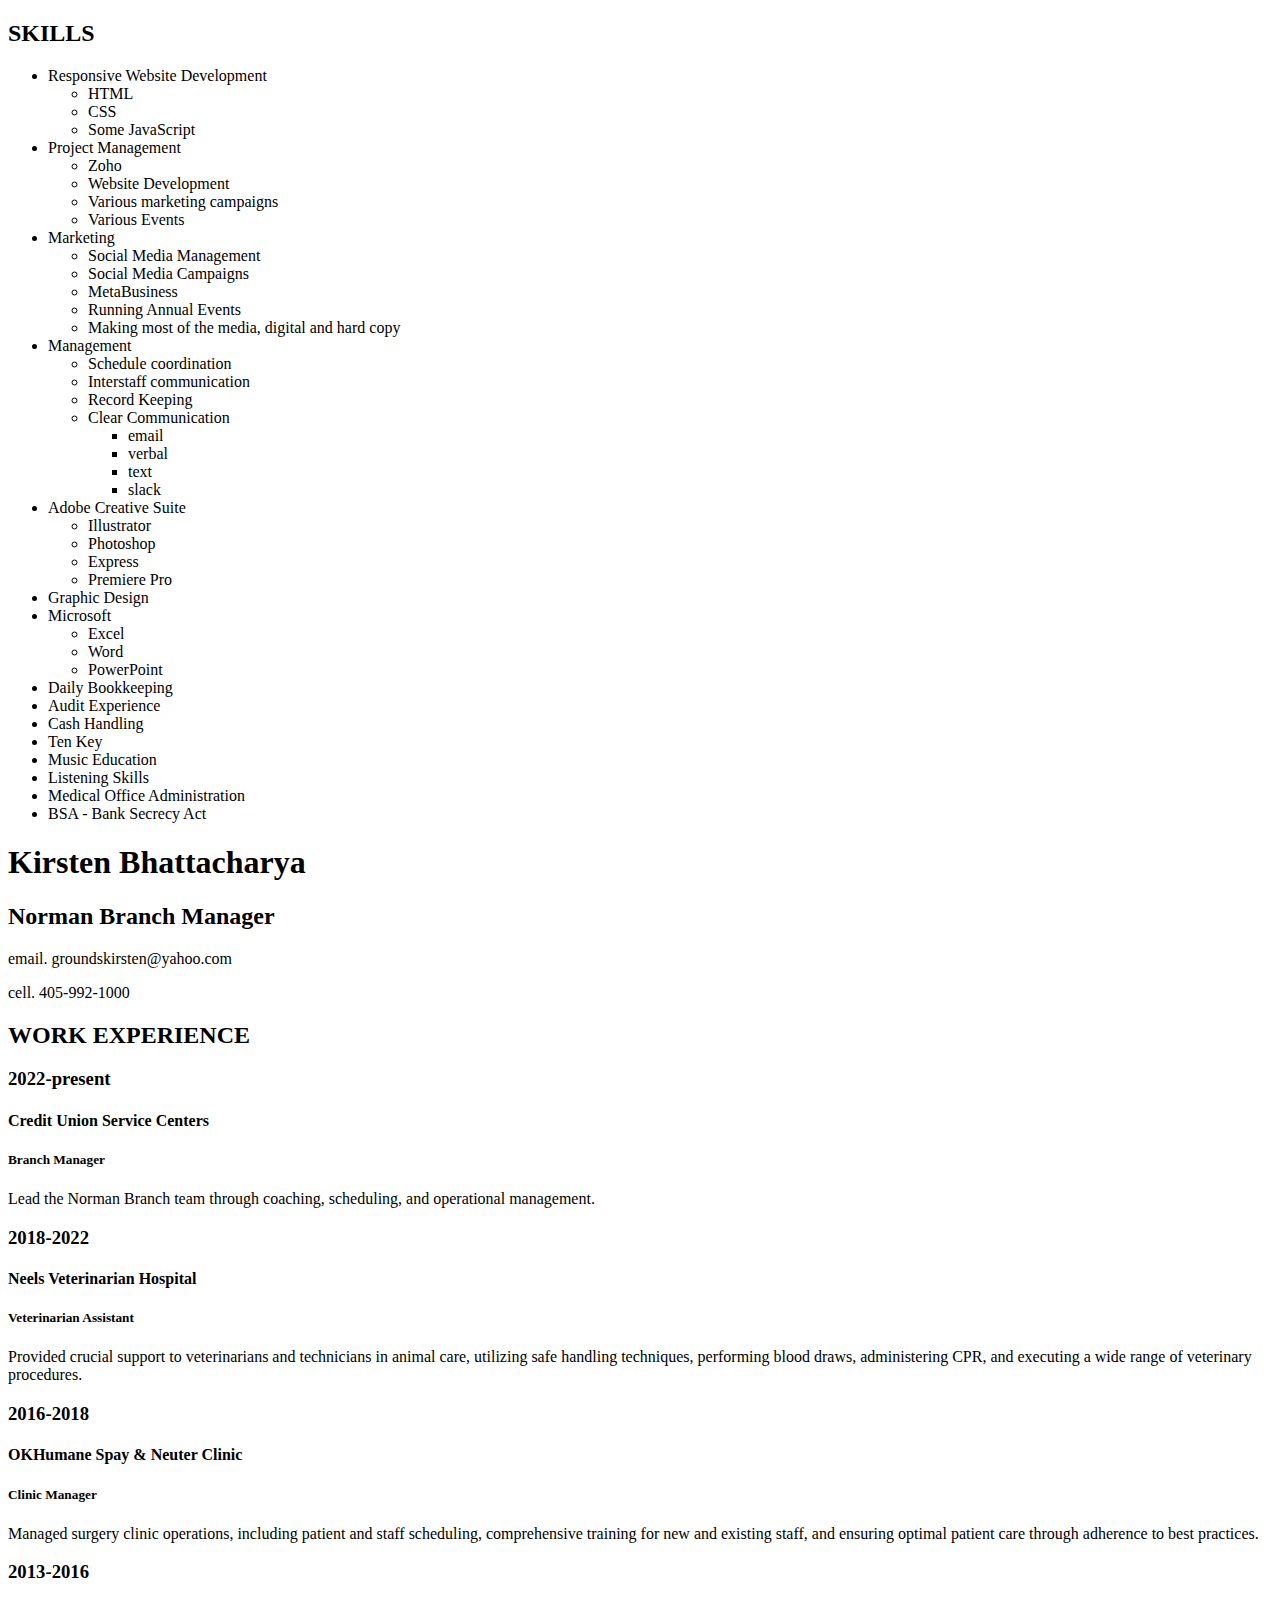
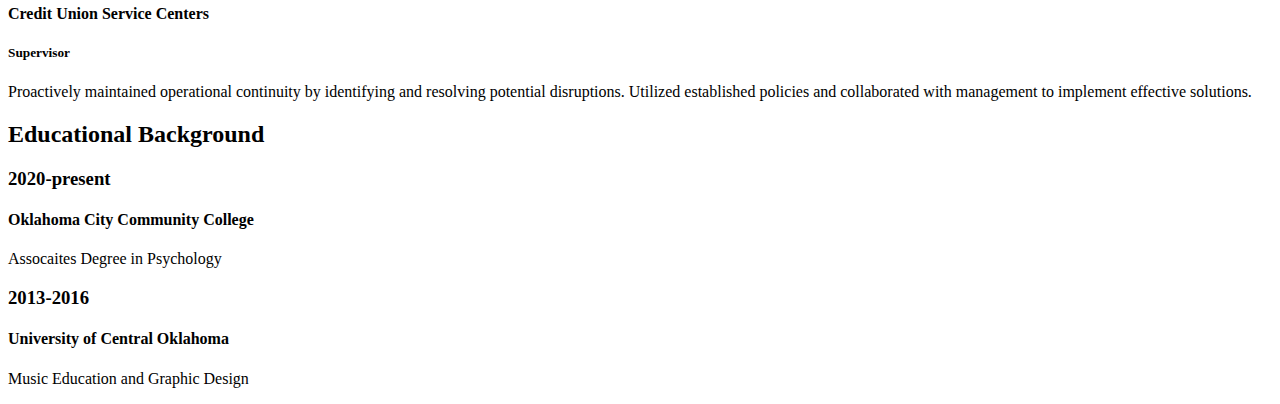
==== index.html @ cf770927 "Create index.html" ====
<!DOCTYPE html>
<html lang="en">
<head>
    <meta charset="UTF-8">
    <meta name="viewport" content="width=device-width, initial-scale=1.0">
    <title>Kirsten Bhattacharya - Resume</title>
    <link rel="stylesheet" href="./resume.css">
</head>
<body>
    <a href="./Index.html" class="home-button">
        <div class="star">
          <div class="point"></div>
          <div class="point"></div>
          <div class="point"></div>
          <div class="point"></div>
          <div class="point"></div>
        </div>
      </a>
    <div class="resume-container">
        <div class="left-section">
            <div class="skills-section">
                <h2>SKILLS</h2>
                <ul>
                    <li>Responsive Website Development
                        <ul class="sub-skills">
                            <li>HTML</li>
                            <li>CSS</li>
                            <li>Some JavaScript</li>
                        </ul>
                    </li>
                    <li>Project Management
                        <ul class="sub-skills">
                            <li>Zoho</li>
                            <li>Website Development</li> <li>Various marketing campaigns</li>
                            <li>Various Events</li>
                        </ul>
                    </li> 
                    <li>Marketing
                        <ul class="sub-skills">
                            <li>Social Media Management</li>
                            <li>Social Media Campaigns</li>
                            <li>MetaBusiness</li>
                            <li>Running Annual Events</li>
                            <li>Making most of the media, digital and hard copy</li>
                        </ul>
                    </li>
                    <li>Management
                        <ul class="sub-skills">
                            <li>Schedule coordination</li>
                            <li>Interstaff communication</li>
                            <li>Record Keeping</li>
                            <li>Clear Communication
                                <ul class="sub-skills">
                                    <li>email</li>
                                    <li>verbal</li>
                                    <li>text</li>
                                    <li>slack</li>
                                </ul>
                            </li>
                        </ul>
                    </li>
                    <li>Adobe Creative Suite
                        <ul class="sub-skills">
                            <li>Illustrator</li>
                            <li>Photoshop</li>
                            <li>Express</li>
                            <li>Premiere Pro</li>
                        </ul>
                    </li>
                    <li>Graphic Design</li> 
                    <li>Microsoft
                        <ul class="sub-skills">
                            <li>Excel</li>
                            <li>Word</li>
                            <li>PowerPoint</li>
                        </ul>
                    </li>
                    <li>Daily Bookkeeping</li>
                    <li>Audit Experience</li>
                    <li>Cash Handling</li>
                    <li>Ten Key</li> 
                    <li>Music Education</li> 
                    <li>Listening Skills</li>
                    <li>Medical Office Administration</li>
                    <li>BSA - Bank Secrecy Act</li> 
                </ul>
                                </ul>
                            </li>
                        </ul>
                    </li>
                </ul>
            </div>
        </div>
        <div class="right-section">
            <div class="header-section">
                <h1>Kirsten Bhattacharya</h1>
                <h2>Norman Branch Manager</h2>
                <p>email. groundskirsten@yahoo.com</p>
                <p>cell. 405-992-1000</p>
            </div>
            <div class="work-experience-section">
                <h2>WORK EXPERIENCE</h2>
                <div class="job">
                    <h3>2022-present</h3>
                    <h4>Credit Union Service Centers</h4>
                    <h5>Branch Manager</h5>
                    <p>Lead the Norman Branch team through coaching, scheduling, and operational management.</p>
                </div>
                <div class="job">
                    <h3>2018-2022</h3>
                    <h4>Neels Veterinarian Hospital</h4>
                    <h5>Veterinarian Assistant</h5>
                    <p>Provided crucial support to veterinarians and technicians in animal care, utilizing safe handling techniques, performing blood draws, administering CPR, and executing a wide range of veterinary procedures.</p>
                </div>
                <div class="job">
                    <h3>2016-2018</h3>
                    <h4>OKHumane Spay & Neuter Clinic</h4>
                    <h5>Clinic Manager</h5>
                    <p>Managed surgery clinic operations, including patient and staff scheduling, comprehensive training for new and existing staff, and ensuring optimal patient care through adherence to best practices.</p>
                </div>
                <div class="job">
                    <h3>2013-2016</h3>
                    <h4>Credit Union Service Centers</h4>
                    <h5>Supervisor</h5>
                    <p>Proactively maintained operational continuity by identifying and resolving potential disruptions.  Utilized established policies and collaborated with management to implement effective solutions.</p>
                </div>
                <h2>Educational Background</h2>
                <div>
                    <h3>2020-present</h3>
                    <h4>Oklahoma City Community College</h4>
                    <p>Assocaites Degree in Psychology</p>
                </div>
                <div>
                    <h3>2013-2016</h3>
                    <h4>University of Central Oklahoma</h4>
                    <p>Music Education and Graphic Design</p>
                </div>
            </div>
        </div>
    </div>
    <script src="script.js"></script>
</body>
</html>
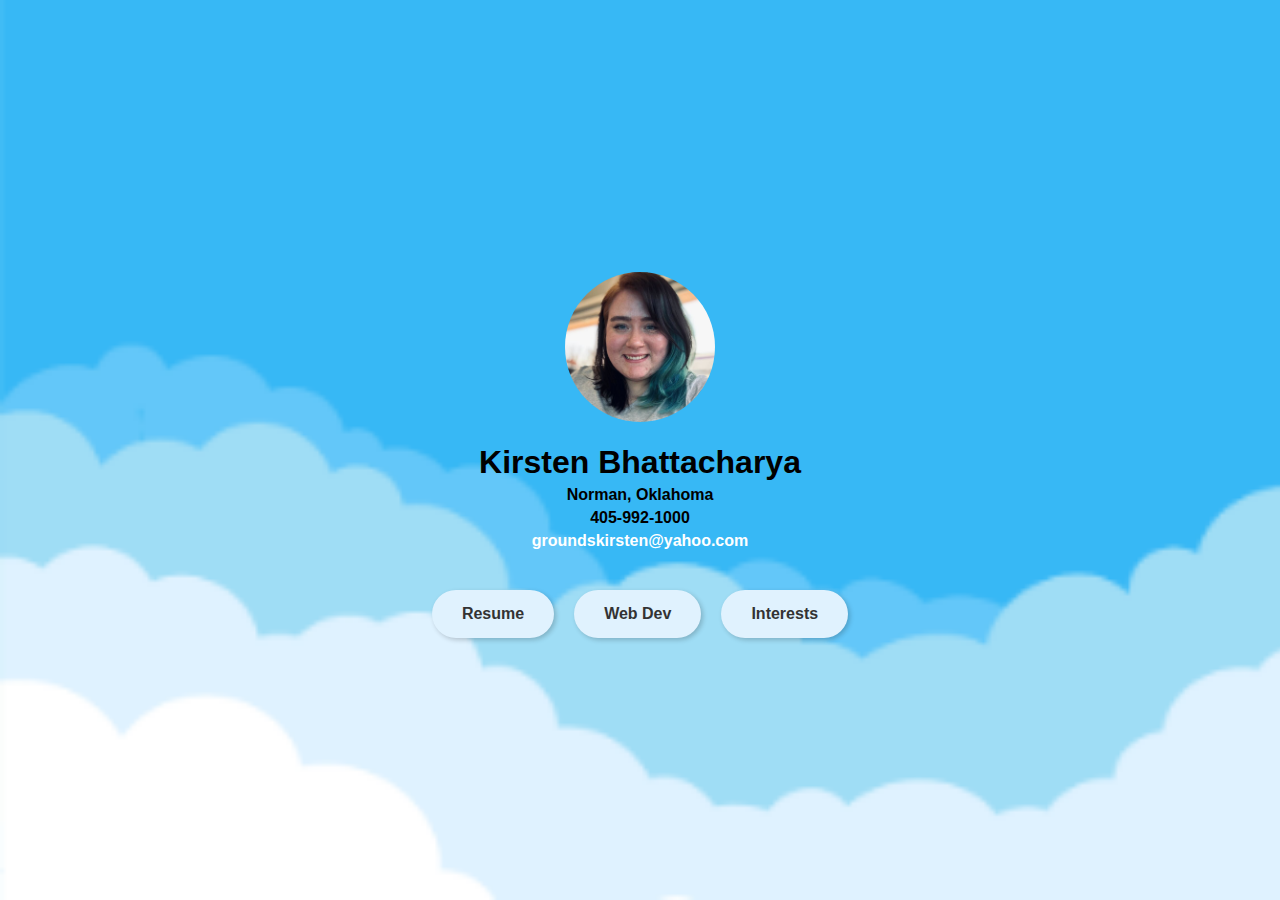
==== commit 931d5529: "Update index.html" ====
--- a/index.html
+++ b/index.html
@@ -1,141 +1,27 @@
+
 <!DOCTYPE html>
 <html lang="en">
 <head>
     <meta charset="UTF-8">
     <meta name="viewport" content="width=device-width, initial-scale=1.0">
     <title>Kirsten Bhattacharya - Resume</title>
-    <link rel="stylesheet" href="./resume.css">
+    <link rel="stylesheet" href="./style.css">
 </head>
 <body>
-    <a href="./Index.html" class="home-button">
-        <div class="star">
-          <div class="point"></div>
-          <div class="point"></div>
-          <div class="point"></div>
-          <div class="point"></div>
-          <div class="point"></div>
+    <div class="container">
+        <div class="profile-picture">
+            <img src="./Kirsten LB.jpg" alt="Profile Picture">
         </div>
-      </a>
-    <div class="resume-container">
-        <div class="left-section">
-            <div class="skills-section">
-                <h2>SKILLS</h2>
-                <ul>
-                    <li>Responsive Website Development
-                        <ul class="sub-skills">
-                            <li>HTML</li>
-                            <li>CSS</li>
-                            <li>Some JavaScript</li>
-                        </ul>
-                    </li>
-                    <li>Project Management
-                        <ul class="sub-skills">
-                            <li>Zoho</li>
-                            <li>Website Development</li> <li>Various marketing campaigns</li>
-                            <li>Various Events</li>
-                        </ul>
-                    </li> 
-                    <li>Marketing
-                        <ul class="sub-skills">
-                            <li>Social Media Management</li>
-                            <li>Social Media Campaigns</li>
-                            <li>MetaBusiness</li>
-                            <li>Running Annual Events</li>
-                            <li>Making most of the media, digital and hard copy</li>
-                        </ul>
-                    </li>
-                    <li>Management
-                        <ul class="sub-skills">
-                            <li>Schedule coordination</li>
-                            <li>Interstaff communication</li>
-                            <li>Record Keeping</li>
-                            <li>Clear Communication
-                                <ul class="sub-skills">
-                                    <li>email</li>
-                                    <li>verbal</li>
-                                    <li>text</li>
-                                    <li>slack</li>
-                                </ul>
-                            </li>
-                        </ul>
-                    </li>
-                    <li>Adobe Creative Suite
-                        <ul class="sub-skills">
-                            <li>Illustrator</li>
-                            <li>Photoshop</li>
-                            <li>Express</li>
-                            <li>Premiere Pro</li>
-                        </ul>
-                    </li>
-                    <li>Graphic Design</li> 
-                    <li>Microsoft
-                        <ul class="sub-skills">
-                            <li>Excel</li>
-                            <li>Word</li>
-                            <li>PowerPoint</li>
-                        </ul>
-                    </li>
-                    <li>Daily Bookkeeping</li>
-                    <li>Audit Experience</li>
-                    <li>Cash Handling</li>
-                    <li>Ten Key</li> 
-                    <li>Music Education</li> 
-                    <li>Listening Skills</li>
-                    <li>Medical Office Administration</li>
-                    <li>BSA - Bank Secrecy Act</li> 
-                </ul>
-                                </ul>
-                            </li>
-                        </ul>
-                    </li>
-                </ul>
-            </div>
+        <div class="contact-info">
+            <h1>Kirsten Bhattacharya</h1>
+            <p>Norman, Oklahoma</p>
+            <p>405-992-1000</p>
+            <p><a href="mailto:groundskirsten@yahoo.com">groundskirsten@yahoo.com</a></p>
         </div>
-        <div class="right-section">
-            <div class="header-section">
-                <h1>Kirsten Bhattacharya</h1>
-                <h2>Norman Branch Manager</h2>
-                <p>email. groundskirsten@yahoo.com</p>
-                <p>cell. 405-992-1000</p>
-            </div>
-            <div class="work-experience-section">
-                <h2>WORK EXPERIENCE</h2>
-                <div class="job">
-                    <h3>2022-present</h3>
-                    <h4>Credit Union Service Centers</h4>
-                    <h5>Branch Manager</h5>
-                    <p>Lead the Norman Branch team through coaching, scheduling, and operational management.</p>
-                </div>
-                <div class="job">
-                    <h3>2018-2022</h3>
-                    <h4>Neels Veterinarian Hospital</h4>
-                    <h5>Veterinarian Assistant</h5>
-                    <p>Provided crucial support to veterinarians and technicians in animal care, utilizing safe handling techniques, performing blood draws, administering CPR, and executing a wide range of veterinary procedures.</p>
-                </div>
-                <div class="job">
-                    <h3>2016-2018</h3>
-                    <h4>OKHumane Spay & Neuter Clinic</h4>
-                    <h5>Clinic Manager</h5>
-                    <p>Managed surgery clinic operations, including patient and staff scheduling, comprehensive training for new and existing staff, and ensuring optimal patient care through adherence to best practices.</p>
-                </div>
-                <div class="job">
-                    <h3>2013-2016</h3>
-                    <h4>Credit Union Service Centers</h4>
-                    <h5>Supervisor</h5>
-                    <p>Proactively maintained operational continuity by identifying and resolving potential disruptions.  Utilized established policies and collaborated with management to implement effective solutions.</p>
-                </div>
-                <h2>Educational Background</h2>
-                <div>
-                    <h3>2020-present</h3>
-                    <h4>Oklahoma City Community College</h4>
-                    <p>Assocaites Degree in Psychology</p>
-                </div>
-                <div>
-                    <h3>2013-2016</h3>
-                    <h4>University of Central Oklahoma</h4>
-                    <p>Music Education and Graphic Design</p>
-                </div>
-            </div>
+        <div class="clouds">
+            <a href="./resume.html" class="cloud resume">Resume</a>
+            <a href="./webdev.html" class="cloud webdev">Web Dev</a>
+            <a href="./interest.html" class="cloud interests">Interests</a>
         </div>
     </div>
     <script src="script.js"></script>
--- a/style.css
+++ b/style.css
@@ -0,0 +1,80 @@
+body {
+    margin: 0;
+    font-family: sans-serif;
+    background: linear-gradient(to bottom, #f9f9f9, #e0e0e0); /* Light gradient background */
+    display: flex;
+    justify-content: center;
+    align-items: center;
+    min-height: 100vh;
+    background-image: url(./Sky.png);
+    background-size: cover;
+    background-repeat: no-repeat;
+    background-attachment: fixed;
+}
+
+.container {
+    text-align: center;
+    padding: 20px;
+}
+
+.profile-picture {
+    width: 150px;
+    height: 150px;
+    border-radius: 50%;
+    background-color: white;
+    margin: 20px auto;
+    overflow: hidden; /* Clip image to circle */
+}
+
+.profile-picture img {
+    width: 100%;
+    height: auto;
+    display: block;
+}
+
+.contact-info h1 {
+    margin-bottom: 5px;
+}
+
+.contact-info p {
+    margin: 5px 0;
+    font-weight: bold;
+}
+
+.contact-info a {
+    color: #ffffff; /* Link color */
+    text-decoration: none;
+    font-weight: bold;
+}
+
+.clouds {
+    display: flex;
+    justify-content: center;
+    flex-wrap: wrap;
+    margin-top: 30px;
+}
+
+.cloud {
+    background-color: #e0f2fe; /* Light blue cloud color */
+    padding: 15px 30px;
+    margin: 10px;
+    border-radius: 30px;
+    text-decoration: none;
+    color: #333;
+    font-weight: bold;
+    box-shadow: 2px 2px 5px rgba(0, 0, 0, 0.2);
+    transition: transform 0.3s ease, box-shadow 0.3s ease;
+}
+
+.cloud:hover {
+    transform: translateY(-5px);
+    box-shadow: 4px 4px 8px rgba(0, 0, 0, 0.3);
+}
+
+/* Responsive Design */
+@media (max-width: 600px) {
+    .clouds {
+        flex-direction: column;
+        align-items: center;
+    }
+}